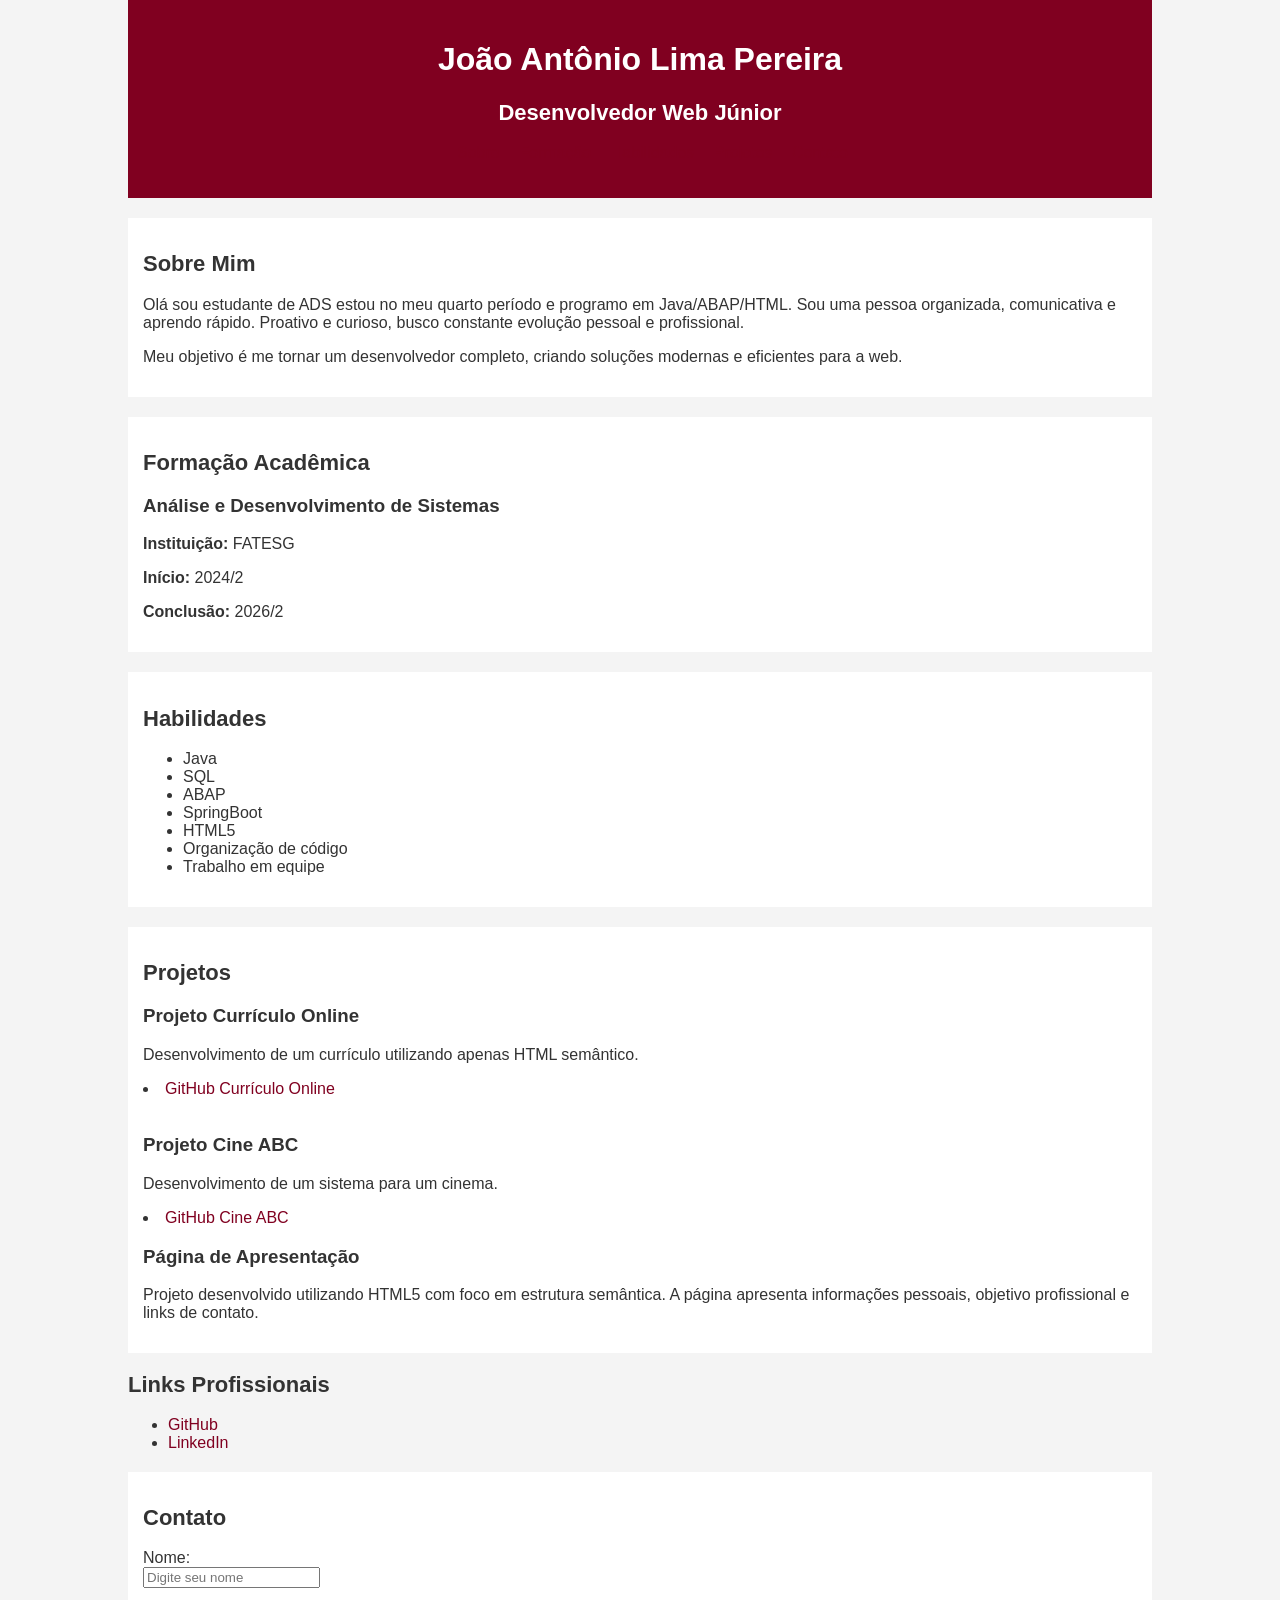
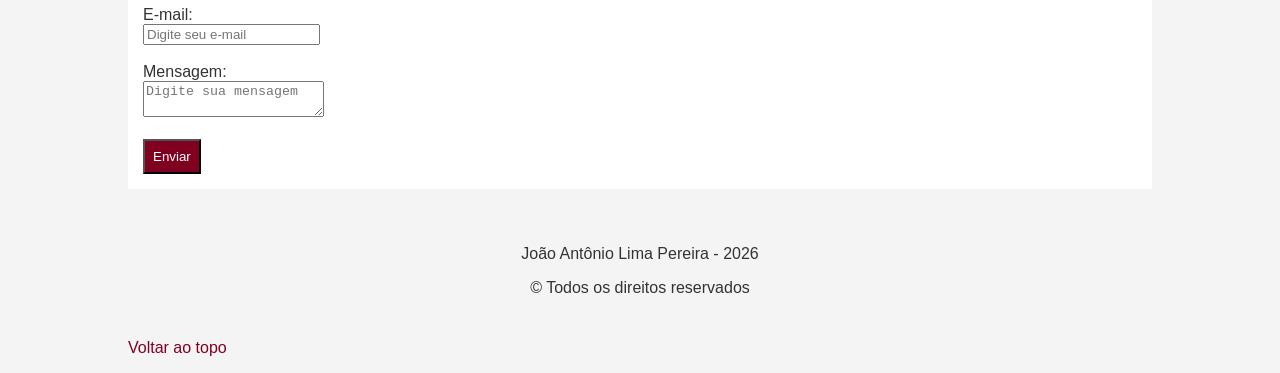
==== index.html @ c17ecc8e "renamed:    cv.html -> index.html" ====
<!DOCTYPE html>
<html lang="pt-BR">
<head>
    <meta charset="UTF-8">
    <title>João Antônio Lima Pereira</title>
    <link rel="stylesheet" href="style.css">
</head>

<body>
    <header id="topo">

        <h1>João Antônio Lima Pereira</h1>
        <h2>Desenvolvedor Web Júnior</h2>

        <nav>
            <ul>
                <li><a href="#sobre">Sobre</a></li>
                <li><a href="#formacao">Formação</a></li>
                <li><a href="#habilidades">Habilidades</a></li>
                <li><a href="#projetos">Projetos</a></li>
                <li><a href="#contato">Contato</a></li>
            </ul>
        </nav>
    </header>

    <main>

        <section id="sobre">
            <h2>Sobre Mim</h2>
            <p>
                Olá sou estudante de ADS
                estou no meu quarto período e programo
                em Java/ABAP/HTML. Sou uma pessoa organizada,
                comunicativa e aprendo rápido. Proativo e
                curioso, busco constante evolução pessoal
                e profissional.
            </p>

            <p>
                Meu objetivo é me tornar um desenvolvedor completo,
                criando soluções modernas e eficientes para a web.
            </p>
        </section>

        <section id="formacao">
            <h2>Formação Acadêmica</h2>

            <article>
                <h3>Análise e Desenvolvimento de Sistemas</h3>
                <p><strong>Instituição:</strong> FATESG</p>
                <p><strong>Início:</strong> 2024/2</p>
                <p><strong>Conclusão:</strong> 2026/2</p>
            </article>
        </section>

        <section id="habilidades">
            <h2>Habilidades</h2>

            <ul>
                <li>Java</li>
                <li>SQL</li>
                <li>ABAP</li>
                <li>SpringBoot</li>
                <li>HTML5</li>
                <li>Organização de código</li>
                <li>Trabalho em equipe</li>
            </ul>
        </section>

        <section id="projetos">
            <h2>Projetos</h2>

            <article>
                <h3>Projeto Currículo Online</h3>
                <p>Desenvolvimento de um currículo utilizando apenas HTML semântico.</p>
                <li><a href="https://github.com/joaoantoniolp/Curriculo" target="_blank">GitHub Currículo Online</a></li>
                <br>
                <h3>Projeto Cine ABC</h3>
                <p>Desenvolvimento de um sistema para um cinema.</p>
                <li><a href="https://github.com/joaoantoniolp/cineabcteste" target="_blank">GitHub Cine ABC</a></li>
            </article>

            <article>
                <h3>Página de Apresentação</h3>
                <p>
                    Projeto desenvolvido utilizando HTML5 com foco em estrutura semântica.
                    A página apresenta informações pessoais, objetivo profissional e links de contato.
                </p>
            </article>
        </section>

    </main>

    <aside>
        <h2>Links Profissionais</h2>
        <ul>
            <li><a href="https://github.com/joaoantoniolp" target="_blank">GitHub</a></li>
            <li><a href="https://www.linkedin.com/in/jo%C3%A3o-ant%C3%B4nio-lima-pereira-a272a6229/" target="_blank">LinkedIn</a></li>
        </ul>
    </aside>

    <section id="contato">
        <h2>Contato</h2>

        <form>

            <label for="nome">Nome:</label><br>
            <input type="text" id="nome" name="nome" placeholder="Digite seu nome"><br><br>

            <label for="email">E-mail:</label><br>
            <input type="email" id="email" name="email" placeholder="Digite seu e-mail"><br><br>

            <label for="mensagem">Mensagem:</label><br>
            <textarea id="mensagem" name="mensagem" placeholder="Digite sua mensagem"></textarea><br><br>

            <button type="submit">Enviar</button>

        </form>
    </section>

    <footer>
        <p>João Antônio Lima Pereira - 2026</p>
        <p>© Todos os direitos reservados</p>
    </footer>
    
    <p><a href="#topo">Voltar ao topo</a></p>

</body>
</html>
---- style.css ----
/* Estilo geral da página */
body {
    font-family: Arial, sans-serif;
    background-color: #f4f4f4;
    color: #333333;
    width: 80%;
    margin: auto;
}

/* Cabeçalho */
header {
    background-color: rgb(128, 0, 32);
    color: white;
    padding: 20px;
    text-align: center;
}

/* Título principal */
h1 {
    font-size: 32px;
}

/* Subtítulo */
h2 {
    font-size: 22px;
}

/* Menu */
nav ul {
    list-style: none;
}

nav ul li {
    display: inline;
    margin-right: 15px;
}

/* Links */
a {
    text-decoration: none;
    color: rgb(128, 0, 32);
}

/* Seções */
section {
    background-color: white;
    padding: 15px;
    margin-top: 20px;
}

/* Projetos */
article {
    margin-bottom: 15px;
}

/* Botão */
button {
    background-color: rgb(128, 0, 32);
    color: white;
    padding: 8px;
}

/* Rodapé */
footer {
    text-align: center;
    margin-top: 30px;
    padding: 10px;
}
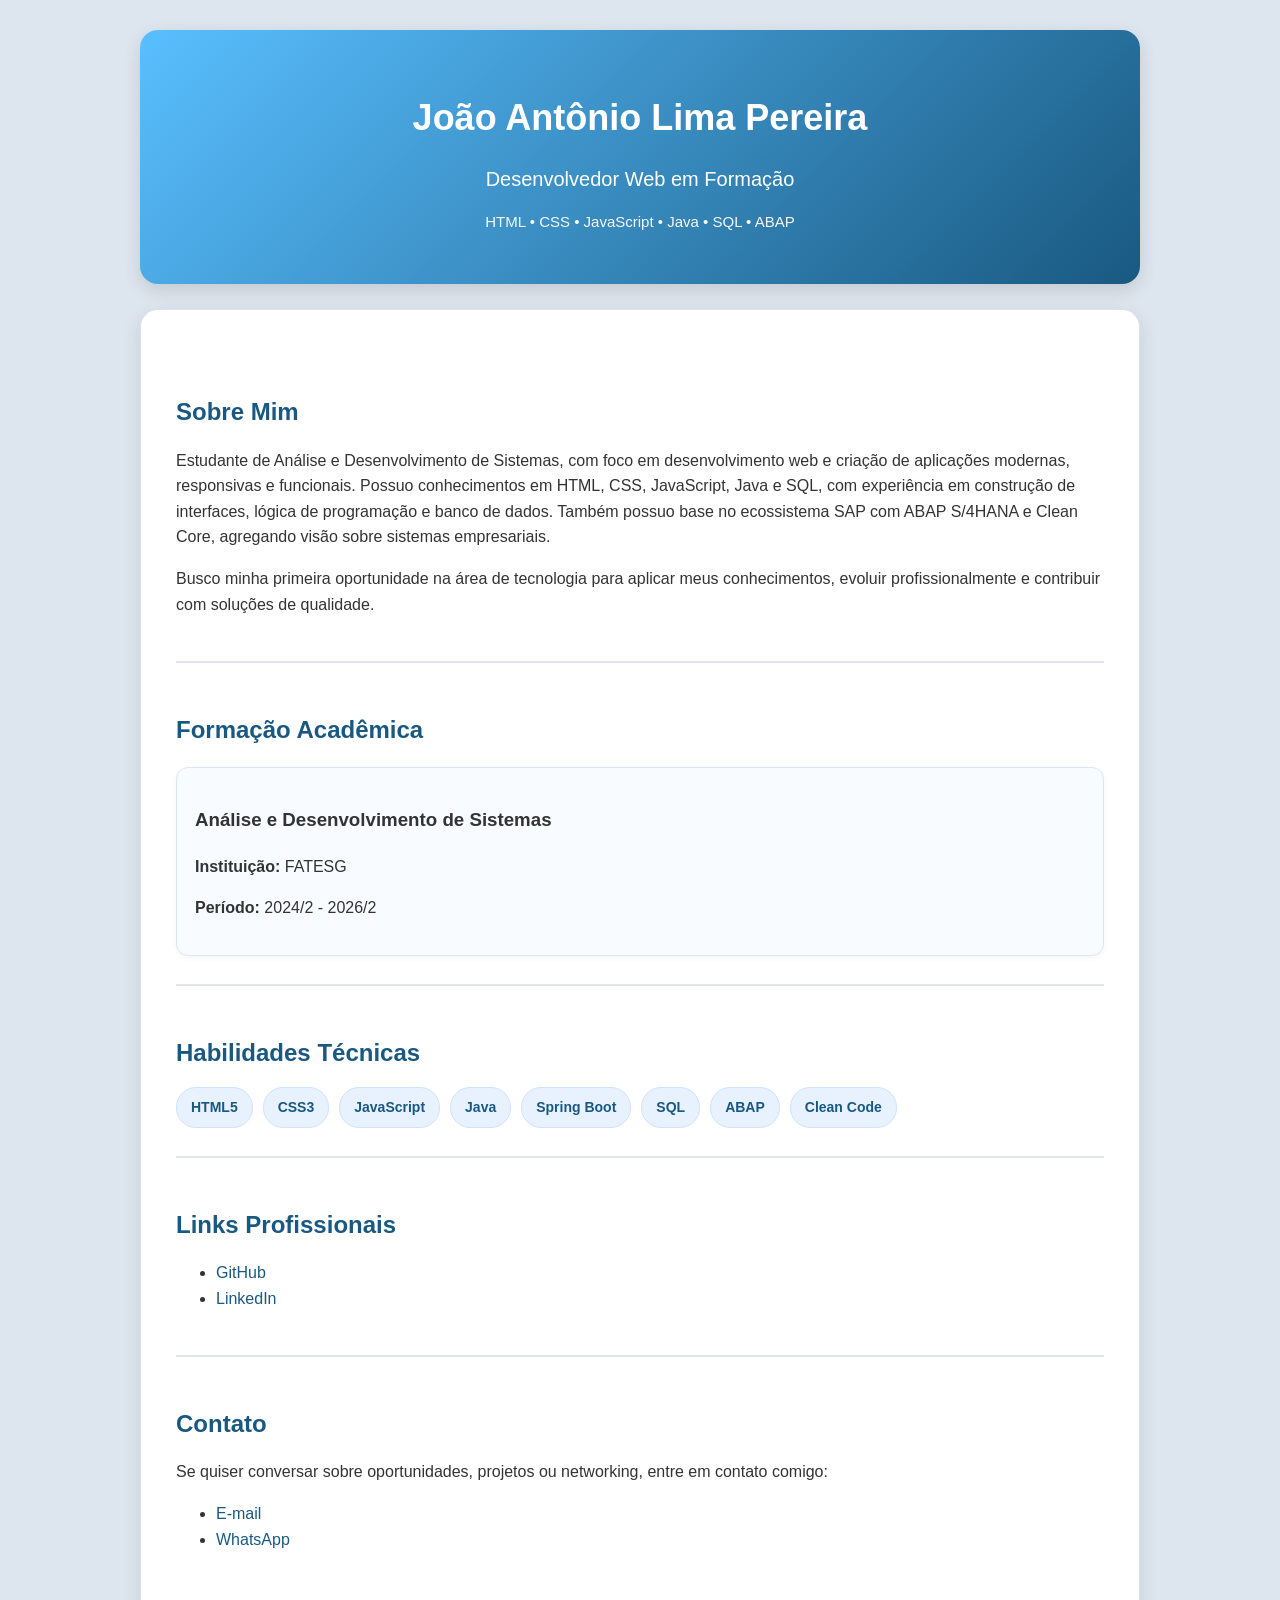
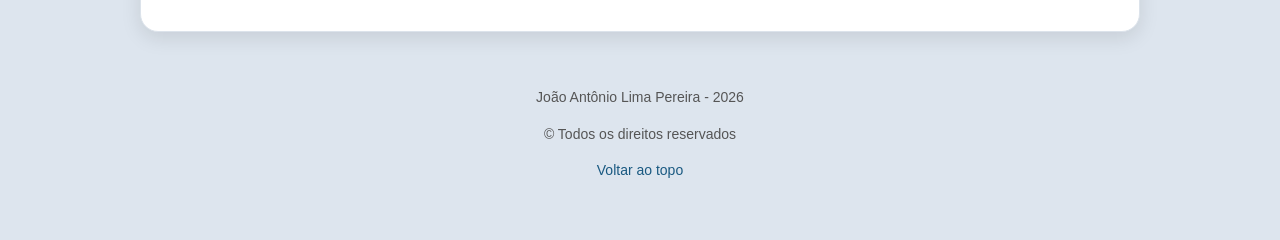
==== commit 248549c1: "atualização visual do cv" ====
--- a/index.html
+++ b/index.html
@@ -2,25 +2,17 @@
 <html lang="pt-BR">
 <head>
     <meta charset="UTF-8">
-    <title>João Antônio Lima Pereira</title>
+    <meta name="viewport" content="width=device-width, initial-scale=1.0">
+    <title>João Antônio Lima Pereira | Desenvolvedor Web</title>
     <link rel="stylesheet" href="style.css">
 </head>
 
-<body>
-    <header id="topo">
+<body id="topo">
 
+    <header class="hero">
         <h1>João Antônio Lima Pereira</h1>
-        <h2>Desenvolvedor Web Júnior</h2>
-
-        <nav>
-            <ul>
-                <li><a href="#sobre">Sobre</a></li>
-                <li><a href="#formacao">Formação</a></li>
-                <li><a href="#habilidades">Habilidades</a></li>
-                <li><a href="#projetos">Projetos</a></li>
-                <li><a href="#contato">Contato</a></li>
-            </ul>
-        </nav>
+        <h2>Desenvolvedor Web em Formação</h2>
+        <p>HTML • CSS • JavaScript • Java • SQL • ABAP</p>
     </header>
 
     <main>
@@ -28,17 +20,13 @@
         <section id="sobre">
             <h2>Sobre Mim</h2>
             <p>
-                Olá sou estudante de ADS
-                estou no meu quarto período e programo
-                em Java/ABAP/HTML. Sou uma pessoa organizada,
-                comunicativa e aprendo rápido. Proativo e
-                curioso, busco constante evolução pessoal
-                e profissional.
+                Estudante de Análise e Desenvolvimento de Sistemas, com foco em desenvolvimento web e criação de aplicações modernas, responsivas e funcionais.
+                Possuo conhecimentos em HTML, CSS, JavaScript, Java e SQL, com experiência em construção de interfaces, lógica de programação e banco de dados.
+                Também possuo base no ecossistema SAP com ABAP S/4HANA e Clean Core, agregando visão sobre sistemas empresariais.
             </p>
 
             <p>
-                Meu objetivo é me tornar um desenvolvedor completo,
-                criando soluções modernas e eficientes para a web.
+                Busco minha primeira oportunidade na área de tecnologia para aplicar meus conhecimentos, evoluir profissionalmente e contribuir com soluções de qualidade.
             </p>
         </section>
 
@@ -48,82 +36,65 @@
             <article>
                 <h3>Análise e Desenvolvimento de Sistemas</h3>
                 <p><strong>Instituição:</strong> FATESG</p>
-                <p><strong>Início:</strong> 2024/2</p>
-                <p><strong>Conclusão:</strong> 2026/2</p>
+                <p><strong>Período:</strong> 2024/2 - 2026/2</p>
             </article>
         </section>
 
         <section id="habilidades">
-            <h2>Habilidades</h2>
+            <h2>Habilidades Técnicas</h2>
 
+            <div class="skills">
+                <span>HTML5</span>
+                <span>CSS3</span>
+                <span>JavaScript</span>
+                <span>Java</span>
+                <span>Spring Boot</span>
+                <span>SQL</span>
+                <span>ABAP</span>
+                <span>Clean Code</span>
+            </div>
+        </section>
+
+        <section id="links">
+            <h2>Links Profissionais</h2>
             <ul>
-                <li>Java</li>
-                <li>SQL</li>
-                <li>ABAP</li>
-                <li>SpringBoot</li>
-                <li>HTML5</li>
-                <li>Organização de código</li>
-                <li>Trabalho em equipe</li>
+                <li>
+                    <a href="https://github.com/joaoantoniolp" target="_blank">GitHub</a>
+                </li>
+                <li>
+                    <a href="https://www.linkedin.com/in/jo%C3%A3o-ant%C3%B4nio-lima-pereira-a272a6229/" target="_blank">LinkedIn</a>
+                </li>
             </ul>
         </section>
 
-        <section id="projetos">
-            <h2>Projetos</h2>
+        <section id="contato">
+            <h2>Contato</h2>
+            <p>Se quiser conversar sobre oportunidades, projetos ou networking, entre em contato comigo:</p>
 
-            <article>
-                <h3>Projeto Currículo Online</h3>
-                <p>Desenvolvimento de um currículo utilizando apenas HTML semântico.</p>
-                <li><a href="https://github.com/joaoantoniolp/Curriculo" target="_blank">GitHub Currículo Online</a></li>
-                <br>
-                <h3>Projeto Cine ABC</h3>
-                <p>Desenvolvimento de um sistema para um cinema.</p>
-                <li><a href="https://github.com/joaoantoniolp/cineabcteste" target="_blank">GitHub Cine ABC</a></li>
-            </article>
+            <div class="contato-links">
+            <ul>
+                <li>
+                <a href="mailto:joaoantoniolimapereira@gmail.com" class="btn-contato">
+                    E-mail
+                </a>
+                </li>
 
-            <article>
-                <h3>Página de Apresentação</h3>
-                <p>
-                    Projeto desenvolvido utilizando HTML5 com foco em estrutura semântica.
-                    A página apresenta informações pessoais, objetivo profissional e links de contato.
-                </p>
-            </article>
+                <li>
+                    <a href="https://wa.me/5562981774150" target="_blank" class="btn-contato">
+                        WhatsApp
+                    </a>
+                </li>
+            </ul>
+            </div>
         </section>
 
     </main>
 
-    <aside>
-        <h2>Links Profissionais</h2>
-        <ul>
-            <li><a href="https://github.com/joaoantoniolp" target="_blank">GitHub</a></li>
-            <li><a href="https://www.linkedin.com/in/jo%C3%A3o-ant%C3%B4nio-lima-pereira-a272a6229/" target="_blank">LinkedIn</a></li>
-        </ul>
-    </aside>
-
-    <section id="contato">
-        <h2>Contato</h2>
-
-        <form>
-
-            <label for="nome">Nome:</label><br>
-            <input type="text" id="nome" name="nome" placeholder="Digite seu nome"><br><br>
-
-            <label for="email">E-mail:</label><br>
-            <input type="email" id="email" name="email" placeholder="Digite seu e-mail"><br><br>
-
-            <label for="mensagem">Mensagem:</label><br>
-            <textarea id="mensagem" name="mensagem" placeholder="Digite sua mensagem"></textarea><br><br>
-
-            <button type="submit">Enviar</button>
-
-        </form>
-    </section>
-
     <footer>
         <p>João Antônio Lima Pereira - 2026</p>
         <p>© Todos os direitos reservados</p>
+        <p><a href="#topo">Voltar ao topo</a></p>
     </footer>
-    
-    <p><a href="#topo">Voltar ao topo</a></p>
 
 </body>
-</html>
+</html>
--- a/style.css
+++ b/style.css
@@ -1,68 +1,168 @@
 /* Estilo geral da página */
 body {
-    font-family: Arial, sans-serif;
-    background-color: #f4f4f4;
-    color: #333333;
-    width: 80%;
-    margin: auto;
+    font-family: 'Segoe UI', Arial, sans-serif;
+    background-color: #dde5ee;
+    color: #333;
+    width: 85%;
+    max-width: 1000px;
+    margin: 30px auto;
+    line-height: 1.6;
 }
 
-/* Cabeçalho */
+/* Hero / Cabeçalho */
 header {
-    background-color: rgb(128, 0, 32);
+    background: linear-gradient(135deg, rgb(89, 191, 255), rgb(25, 89, 129));
     color: white;
-    padding: 20px;
+    padding: 35px;
     text-align: center;
+    border-radius: 18px;
+    box-shadow: 0 6px 18px rgba(0, 0, 0, 0.12);
 }
 
-/* Título principal */
-h1 {
-    font-size: 32px;
+header h1 {
+    font-size: 36px;
+    margin-bottom: 8px;
+    font-weight: 700;
 }
 
-/* Subtítulo */
-h2 {
-    font-size: 22px;
+header h2 {
+    font-size: 20px;
+    font-weight: 400;
+    margin-bottom: 10px;
 }
 
-/* Menu */
-nav ul {
-    list-style: none;
+header p {
+    font-size: 15px;
+    opacity: 0.95;
 }
 
-nav ul li {
-    display: inline;
-    margin-right: 15px;
+/* Corpo principal */
+main {
+    background-color: #ffffff;
+    padding: 35px;
+    margin-top: 25px;
+    border-radius: 18px;
+    box-shadow: 0 6px 20px rgba(0, 0, 0, 0.10);
+    border: 1px solid #dce3eb;
+}
+
+/* Seções */
+section {
+    padding: 28px 0;
+    border-bottom: 2px solid #dfe6ee;
+}
+
+section:last-child {
+    border-bottom: none;
+}
+
+/* Títulos */
+section h2 {
+    font-size: 24px;
+    margin-bottom: 15px;
+    color: rgb(25, 89, 129);
+}
+
+/* Projetos / cards */
+article {
+    margin-top: 18px;
+    padding: 18px;
+    background-color: #f8fbff;
+    border-radius: 12px;
+    border: 1px solid #dbe7f3;
+    box-shadow: 0 2px 6px rgba(0, 0, 0, 0.04);
+    transition: transform 0.2s ease;
+}
+
+article:hover {
+    transform: translateY(-3px);
+}
+
+/* Skills */
+.skills {
+    display: flex;
+    flex-wrap: wrap;
+    gap: 10px;
+}
+
+.skills span {
+    background-color: #e8f2ff;
+    color: rgb(25, 89, 129);
+    padding: 8px 14px;
+    border-radius: 20px;
+    font-size: 14px;
+    font-weight: 600;
+    border: 1px solid #d0e2ff;
 }
 
 /* Links */
 a {
     text-decoration: none;
-    color: rgb(128, 0, 32);
+    color: rgb(25, 89, 129);
+    font-weight: 500;
+    transition: 0.2s;
 }
 
-/* Seções */
-section {
-    background-color: white;
-    padding: 15px;
-    margin-top: 20px;
+a:hover {
+    color: rgb(89, 191, 255);
 }
 
-/* Projetos */
-article {
-    margin-bottom: 15px;
+/* Formulário */
+input,
+textarea {
+    width: 100%;
+    padding: 10px;
+    border: 1px solid #cfd8e3;
+    border-radius: 8px;
+    font-size: 14px;
+    background-color: #fafcff;
+}
+
+textarea {
+    min-height: 100px;
+    resize: vertical;
 }
 
 /* Botão */
 button {
-    background-color: rgb(128, 0, 32);
+    background-color: rgb(89, 191, 255);
     color: white;
-    padding: 8px;
+    padding: 10px 16px;
+    border-radius: 8px;
+    border: none;
+    cursor: pointer;
+    font-size: 14px;
+    transition: 0.2s;
+}
+
+button:hover {
+    background-color: rgb(25, 89, 129);
 }
 
 /* Rodapé */
 footer {
     text-align: center;
-    margin-top: 30px;
-    padding: 10px;
+    margin-top: 25px;
+    padding: 15px;
+    color: #555;
+    font-size: 14px;
+}
+
+/* Responsividade */
+@media (max-width: 768px) {
+    body {
+        width: 95%;
+    }
+
+    header h1 {
+        font-size: 28px;
+    }
+
+    header h2 {
+        font-size: 18px;
+    }
+
+    main {
+        padding: 20px;
+    }
 }
